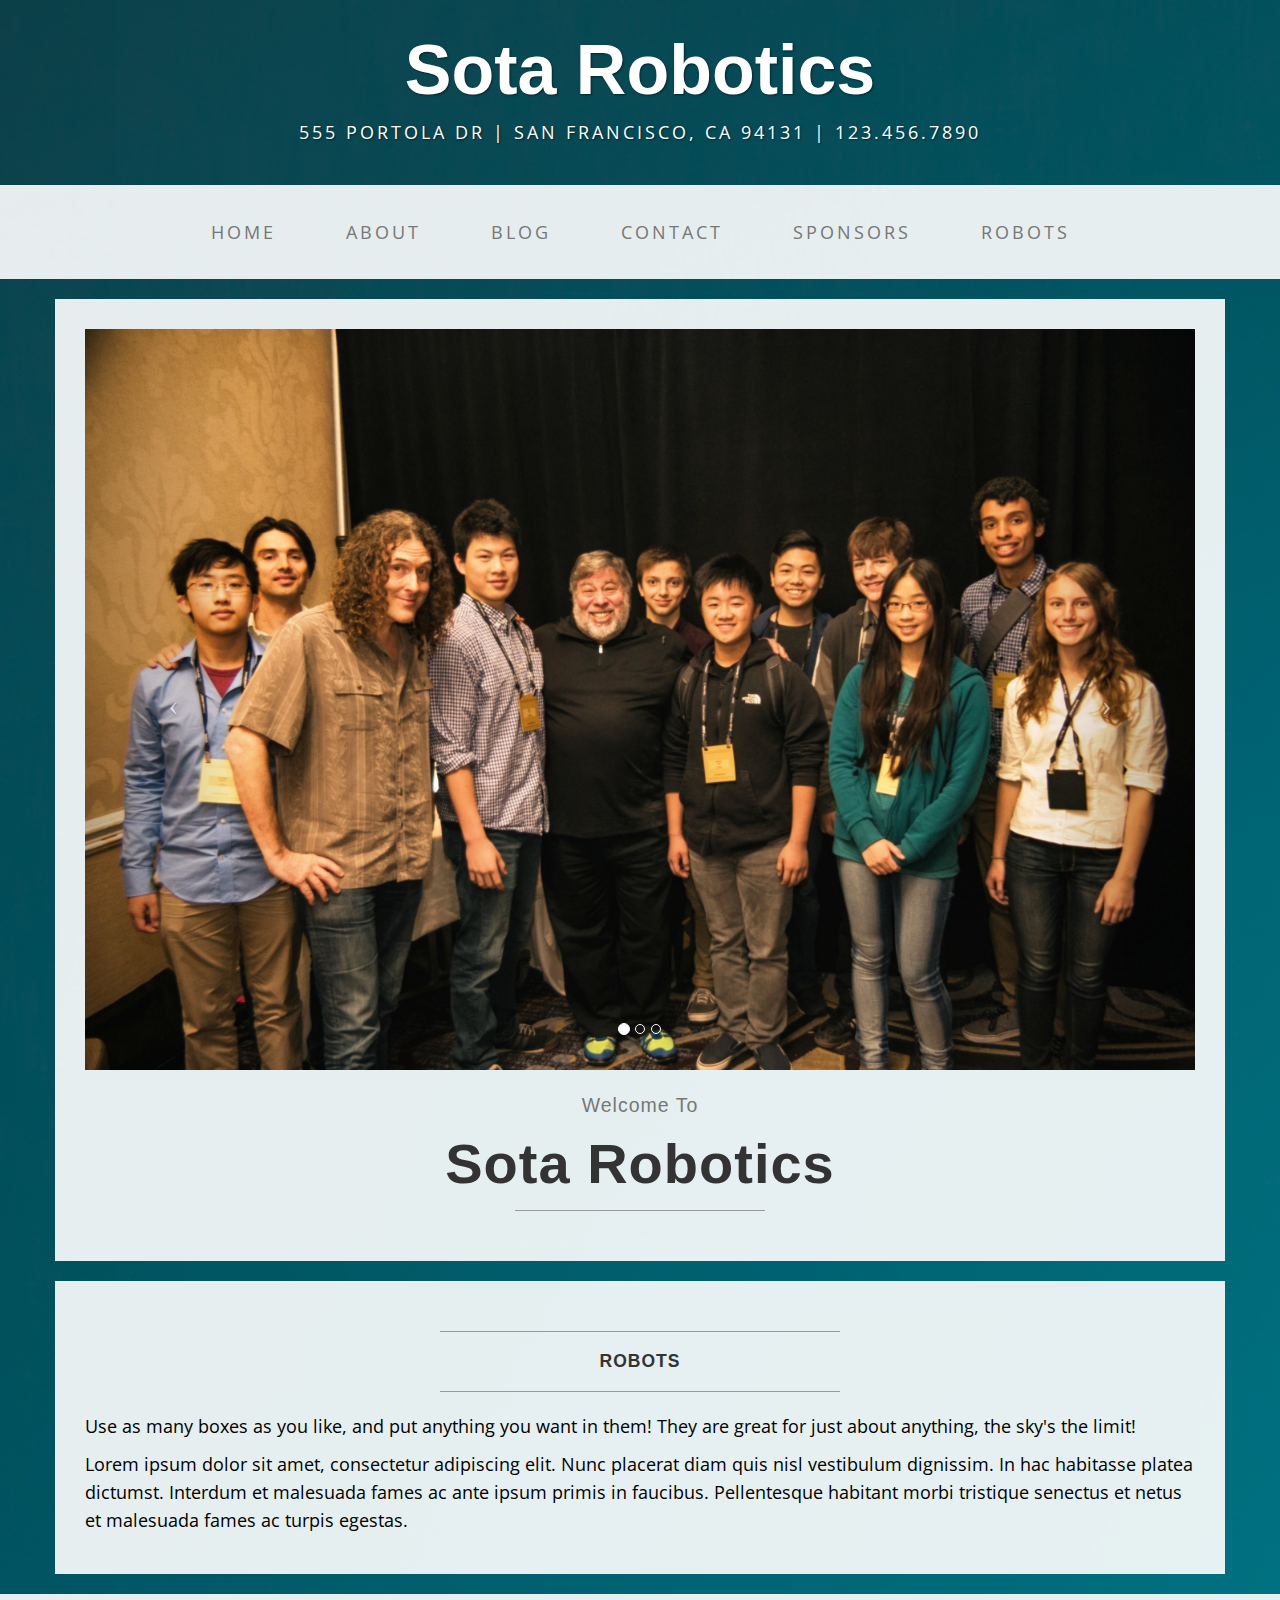
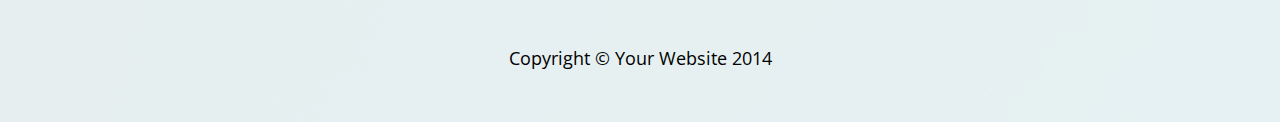
==== index.html @ 7e1e38b8 "Website" ====
<!DOCTYPE html>
<html lang="en">

<head>

    <meta charset="utf-8">
    <meta http-equiv="X-UA-Compatible" content="IE=edge">
    <meta name="viewport" content="width=device-width, initial-scale=1">
    <meta name="description" content="">
    <meta name="author" content="">

    <title>SOTA Robotics</title>

    <!-- Bootstrap Core CSS -->
    <link href="css/bootstrap.min.css" rel="stylesheet">

    <!-- Custom CSS -->
    <link href="css/business-casual.css" rel="stylesheet">

    <!-- Fonts -->
    <link href="http://fonts.googleapis.com/css?family=Open+Sans:300italic,400italic,600italic,700italic,800italic,400,300,600,700,800" rel="stylesheet" type="text/css">
    <link href="http://fonts.googleapis.com/css?family=Josefin+Slab:100,300,400,600,700,100italic,300italic,400italic,600italic,700italic" rel="stylesheet" type="text/css">

    <!-- HTML5 Shim and Respond.js IE8 support of HTML5 elements and media queries -->
    <!-- WARNING: Respond.js doesn't work if you view the page via file:// -->
    <!--[if lt IE 9]>
        <script src="https://oss.maxcdn.com/libs/html5shiv/3.7.0/html5shiv.js"></script>
        <script src="https://oss.maxcdn.com/libs/respond.js/1.4.2/respond.min.js"></script>
    <![endif]-->

</head>

<body>

    <div class="brand">Sota Robotics</div>
    <div class="address-bar"> 555 Portola Dr | San Francisco, CA 94131 | 123.456.7890</div>

    <!-- Navigation -->
    <nav class="navbar navbar-default" role="navigation">
        <div class="container">
            <!-- Brand and toggle get grouped for better mobile display -->
            <div class="navbar-header">
                <button type="button" class="navbar-toggle" data-toggle="collapse" data-target="#bs-example-navbar-collapse-1">
                    <span class="sr-only">Toggle navigation</span>
                    <span class="icon-bar"></span>
                    <span class="icon-bar"></span>
                    <span class="icon-bar"></span>
                </button>
                <!-- navbar-brand is hidden on larger screens, but visible when the menu is collapsed -->
                <a class="navbar-brand" href="index.html">Business Casual</a>
            </div>
            <!-- Collect the nav links, forms, and other content for toggling -->
            <div class="collapse navbar-collapse" id="bs-example-navbar-collapse-1">
                <ul class="nav navbar-nav">
                    <li>
                        <a href="index.html">Home</a>
                    </li>
                    <li>
                        <a href="about.html">About</a>
                    </li>
                    <li>
                        <a href="blog.html">Blog</a>
                    </li>
                    <li>
                        <a href="contact.html">Contact</a>
                    </li>
                    <li>
                        <a href="Sponsers.html">Sponsors</a>
                    </li>
                    <li>
                        <a href="Robots.html">Robots</a>
                    </li>
                </ul>
            </div>
            <!-- /.navbar-collapse -->
        </div>
        <!-- /.container -->
    </nav>

    <div class="container">

        <div class="row"  color="
        blue">
            <div class="box">
                <div class="col-lg-12 text-center">
                    <div id="carousel-example-generic" class="carousel slide">
                        <!-- Indicators -->
                        <ol class="carousel-indicators hidden-xs">
                            <li data-target="#carousel-example-generic" data-slide-to="0" class="active"></li>
                            <li data-target="#carousel-example-generic" data-slide-to="1"></li>
                            <li data-target="#carousel-example-generic" data-slide-to="2"></li>
                        </ol>

                        <!-- Wrapper for slides -->
                        <div class="carousel-inner">
                            <div class="item active">
                                <img class="img-responsive img-full" src="img/SteveW1.jpg" alt="">
                            </div>
                            <div class="item">
                                <img class="img-responsive img-full" src="img/WorkPlace.jpg" alt="">
                            </div>
                            <div class="item">
                                <img class="img-responsive img-full" src="img/Datanerd1.jpg" alt="">
                            </div>
                        </div>

                        <!-- Controls -->
                        <a class="left carousel-control" href="#carousel-example-generic" data-slide="prev">
                            <span class="icon-prev"></span>
                        </a>
                        <a class="right carousel-control" href="#carousel-example-generic" data-slide="next">
                            <span class="icon-next"></span>
                        </a>
                    </div>
                    <h2 class="brand-before">
                        <small>Welcome to</small>
                    </h2>
                    <h1 class="brand-name">Sota Robotics</h1>
                    <hr class="tagline-divider">
                    <h2>
                        <small>
                            <strong></strong>
                        </small>
                    </h2>
                </div>
            </div>
        </div>

        <div class="row">
            <div class="box">
                <div class="col-lg-12">
                    <hr>
                    <h2 class="intro-text text-center">
                        <strong>Robots</strong>
                    </h2>
                    <hr>
                    <p>Use as many boxes as you like, and put anything you want in them! They are great for just about anything, the sky's the limit!</p>
                    <p>Lorem ipsum dolor sit amet, consectetur adipiscing elit. Nunc placerat diam quis nisl vestibulum dignissim. In hac habitasse platea dictumst. Interdum et malesuada fames ac ante ipsum primis in faucibus. Pellentesque habitant morbi tristique senectus et netus et malesuada fames ac turpis egestas.</p>
                </div>
            </div>
        </div>

    </div>
    <!-- /.container -->

    <footer>
        <div class="container">
            <div class="row">
                <div class="col-lg-12 text-center">
                    <p>Copyright &copy; Your Website 2014</p>
                </div>
            </div>
        </div>
    </footer>

    <!-- jQuery -->
    <script src="js/jquery.js"></script>

    <!-- Bootstrap Core JavaScript -->
    <script src="js/bootstrap.min.js"></script>

    <!-- Script to Activate the Carousel -->
    <script>
    $('.carousel').carousel({
        interval: 5000 //changes the speed
    })
    </script>

</body>

</html>
---- css/business-casual.css ----
/*!
 * Start Bootstrap - Business Casual Bootstrap Theme (http://startbootstrap.com)
 * Code licensed under the Apache License v2.0.
 * For details, see http://www.apache.org/licenses/LICENSE-2.0.
 */

body {
    font-family: "Open Sans","Roboto",Helvetica,Arial,sans-serif;
    background: url('../img/Background/Nelson.jpg');
    background-repeat:repeat;
}

h1,
h2,
h3,
h4,
h5,
h6 {
    text-transform: uppercase;
    font-family: "Roboto",Helvetica,Arial,sans-serif;
    font-weight: 700;
    letter-spacing: 1px;
}

p {
    font-size: 1.25em;
    line-height: 1.6;
    color: #000;
}

hr {
    max-width: 400px;
    border-color: #999999;
}

.brand,
.address-bar {
    display: none;
}

.navbar-brand {
    text-transform: uppercase;
    font-weight: 900;
    letter-spacing: 2px;
    
}

.navbar-nav {
    text-transform: uppercase;
    font-weight: 400;
    letter-spacing: 3px;
}

.img-full {
    min-width: 100%;
}

.brand-before,
.brand-name {
    text-transform: capitalize;
}

.brand-before {
    margin: 15px 0;
}

.brand-name {
    margin: 0;
    font-size: 4em;
}

.tagline-divider {
    margin: 15px auto 3px;
    max-width: 250px;
    border-color: #999999;
}

.box {
    margin-bottom: 20px;
    padding: 30px 15px;
    background: #fff;
    background: rgba(255,255,255,0.9);
    /*background-color: #66ccff;*/
}

.intro-text {
    text-transform: uppercase;
    font-size: 1.25em;
    font-weight: 400;
    letter-spacing: 1px;
}

.img-border {
    float: none;
    margin: 0 auto 0;
    border: #999999 solid 1px;
}

.img-left {
    float: none;
    margin: 0 auto 0;
}

footer {
    background: #fff;
    background: rgba(255,255,255,0.9);
   /* background-color: #66ccff; */
}

footer p {
    margin: 0;
    padding: 50px 0;
}

@media screen and (min-width:768px) {
    .brand {
        display: inherit;
        margin: 0;
        padding: 30px 0 10px;
        text-align: center;
        text-shadow: 1px 1px 2px rgba(0,0,0,0.5);
        font-family: "Roboto",Helvetica,Arial,sans-serif;
        font-size: 5em;
        font-weight: 700;
        line-height: normal;
        color: #fff;
    }

    .top-divider {
        margin-top: 0;
    }

    .img-left {
        float: left;
        margin-right: 25px;
    }

    .address-bar {
        display: inherit;
        margin: 0;
        padding: 0 0 40px;
        text-align: center;
        text-shadow: 1px 1px 2px rgba(0,0,0,0.5);
        text-transform: uppercase;
        font-size: 1.25em;
        font-weight: 400;
        letter-spacing: 3px;
        color: #fff;
    }

    .navbar {
        border-radius: 0;
    }

    .navbar-header {
        display: none;
    }

    .navbar {
        min-height: 0;
    }

    .navbar-default {
        border: none;
        background: #fff;
        background: rgba(255,255,255,0.9);
       /* background-color: #66ccff; */

    }

    .nav>li>a {
        padding: 35px;
    }

    .navbar-nav>li>a {
        line-height: normal;
    }

    .navbar-nav {
        display: table;
        float: none;
        margin: 0 auto;
        table-layout: fixed;
        font-size: 1.25em;
    }
}

@media screen and (min-width:1200px) {
    .box:after {
        content: '';
        display: table;
        clear: both;
    }
}
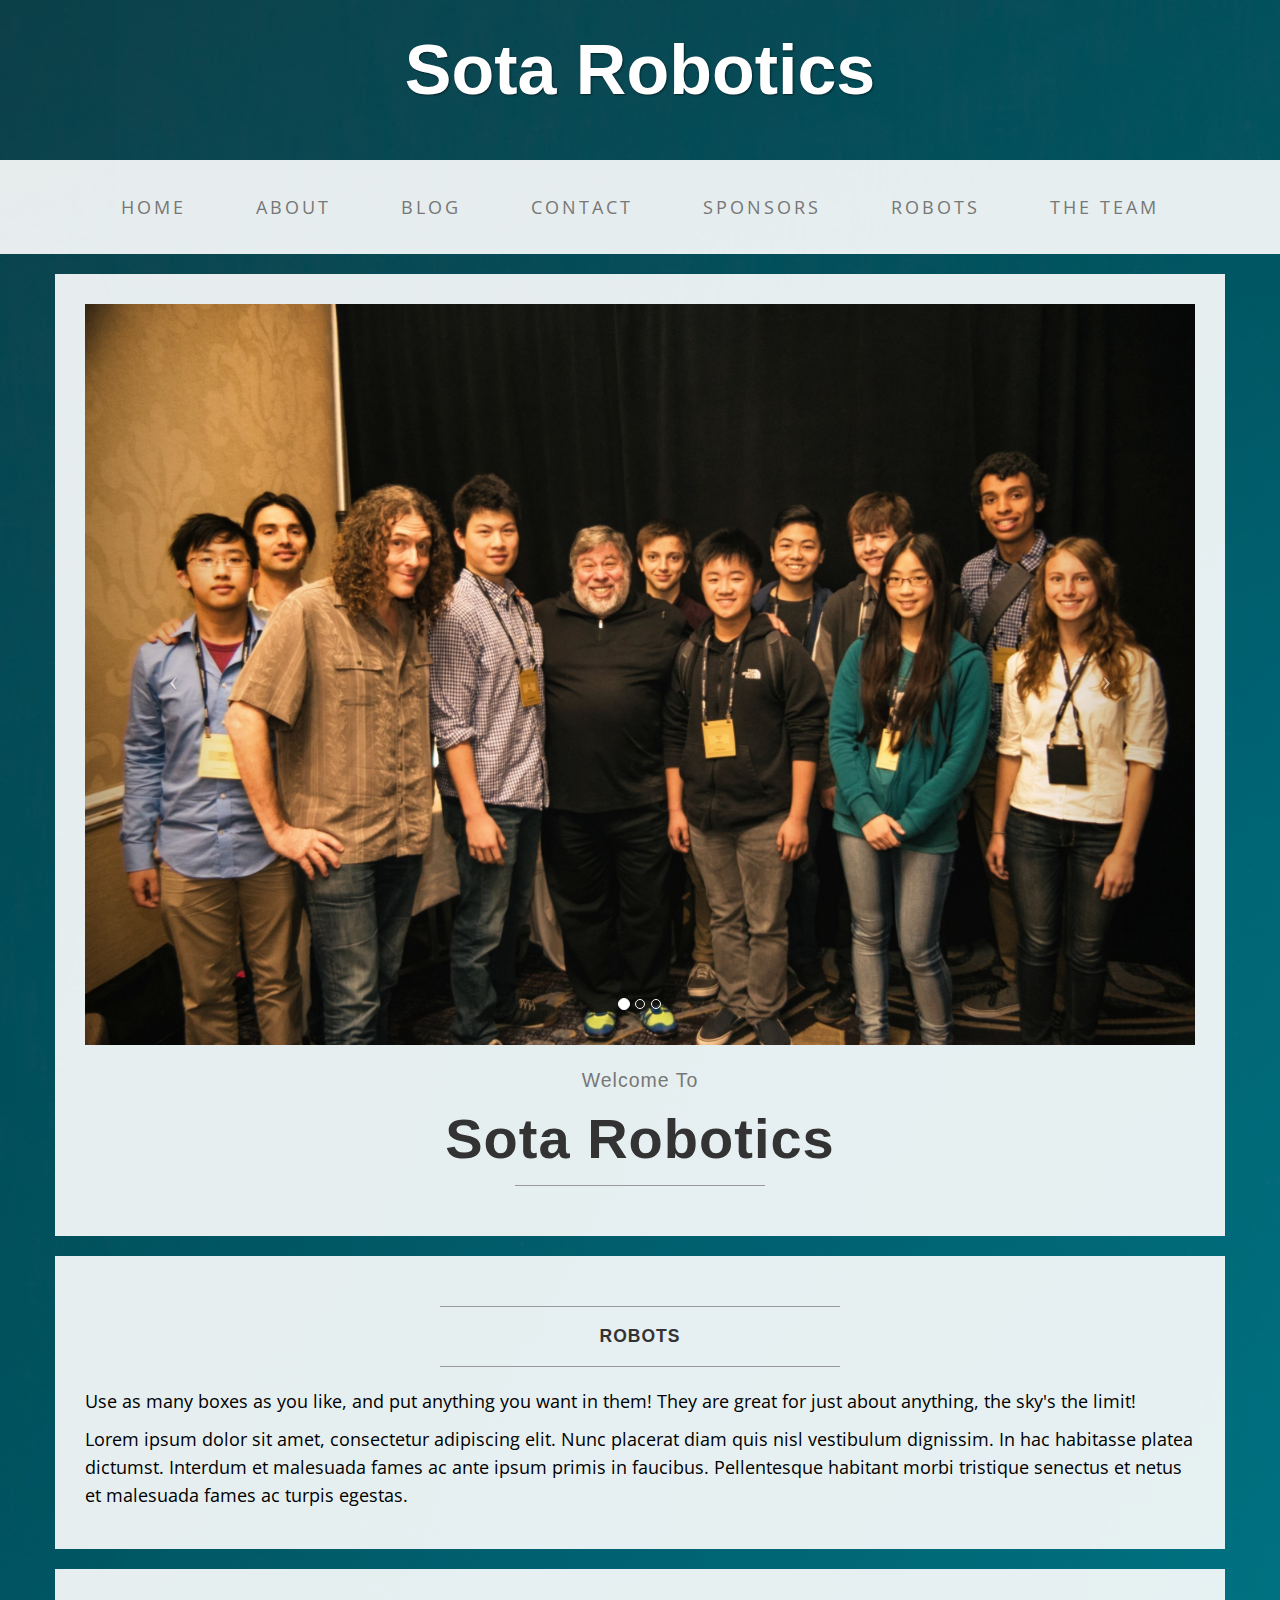
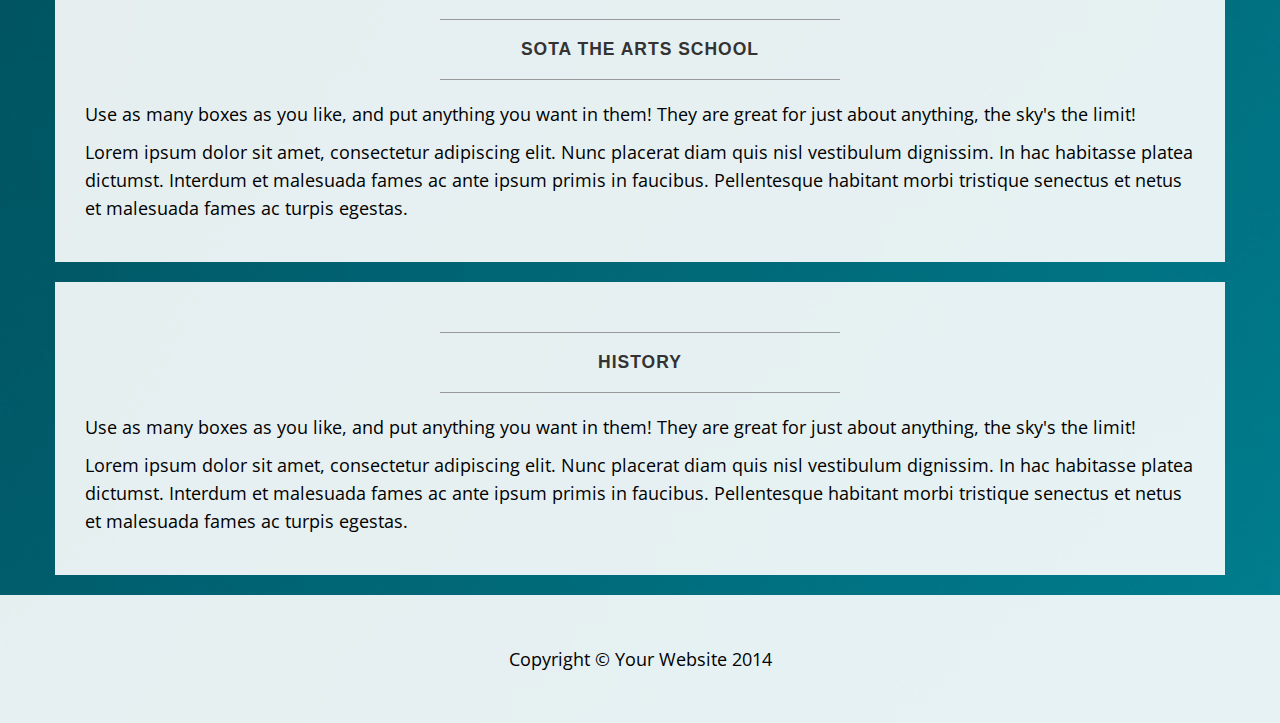
==== commit abf88d79: "Added files via upload" ====
--- a/index.html
+++ b/index.html
@@ -33,7 +33,7 @@
 <body>
 
     <div class="brand">Sota Robotics</div>
-    <div class="address-bar"> 555 Portola Dr | San Francisco, CA 94131 | 123.456.7890</div>
+    <div class="address-bar"></div>
 
     <!-- Navigation -->
     <nav class="navbar navbar-default" role="navigation">
@@ -70,6 +70,9 @@
                     <li>
                         <a href="Robots.html">Robots</a>
                     </li>
+                    <li>
+                        <a href="The Team.html">The Team</a>
+                    </li>
                 </ul>
             </div>
             <!-- /.navbar-collapse -->
@@ -140,6 +143,33 @@
             </div>
         </div>
 
+        <div class="row">
+            <div class="box">
+                <div class="col-lg-12">
+                    <hr>
+                    <h2 class="intro-text text-center">
+                        <strong>SOTA the arts school</strong>
+                    </h2>
+                    <hr>
+                    <p>Use as many boxes as you like, and put anything you want in them! They are great for just about anything, the sky's the limit!</p>
+                    <p>Lorem ipsum dolor sit amet, consectetur adipiscing elit. Nunc placerat diam quis nisl vestibulum dignissim. In hac habitasse platea dictumst. Interdum et malesuada fames ac ante ipsum primis in faucibus. Pellentesque habitant morbi tristique senectus et netus et malesuada fames ac turpis egestas.</p>
+                </div>
+            </div>
+        </div>
+        <div class="row">
+            <div class="box">
+                <div class="col-lg-12">
+                    <hr>
+                    <h2 class="intro-text text-center">
+                        <strong>History</strong>
+                    </h2>
+                    <hr>
+                    <p>Use as many boxes as you like, and put anything you want in them! They are great for just about anything, the sky's the limit!</p>
+                    <p>Lorem ipsum dolor sit amet, consectetur adipiscing elit. Nunc placerat diam quis nisl vestibulum dignissim. In hac habitasse platea dictumst. Interdum et malesuada fames ac ante ipsum primis in faucibus. Pellentesque habitant morbi tristique senectus et netus et malesuada fames ac turpis egestas.</p>
+                </div>
+            </div>
+        </div>
+
     </div>
     <!-- /.container -->
 
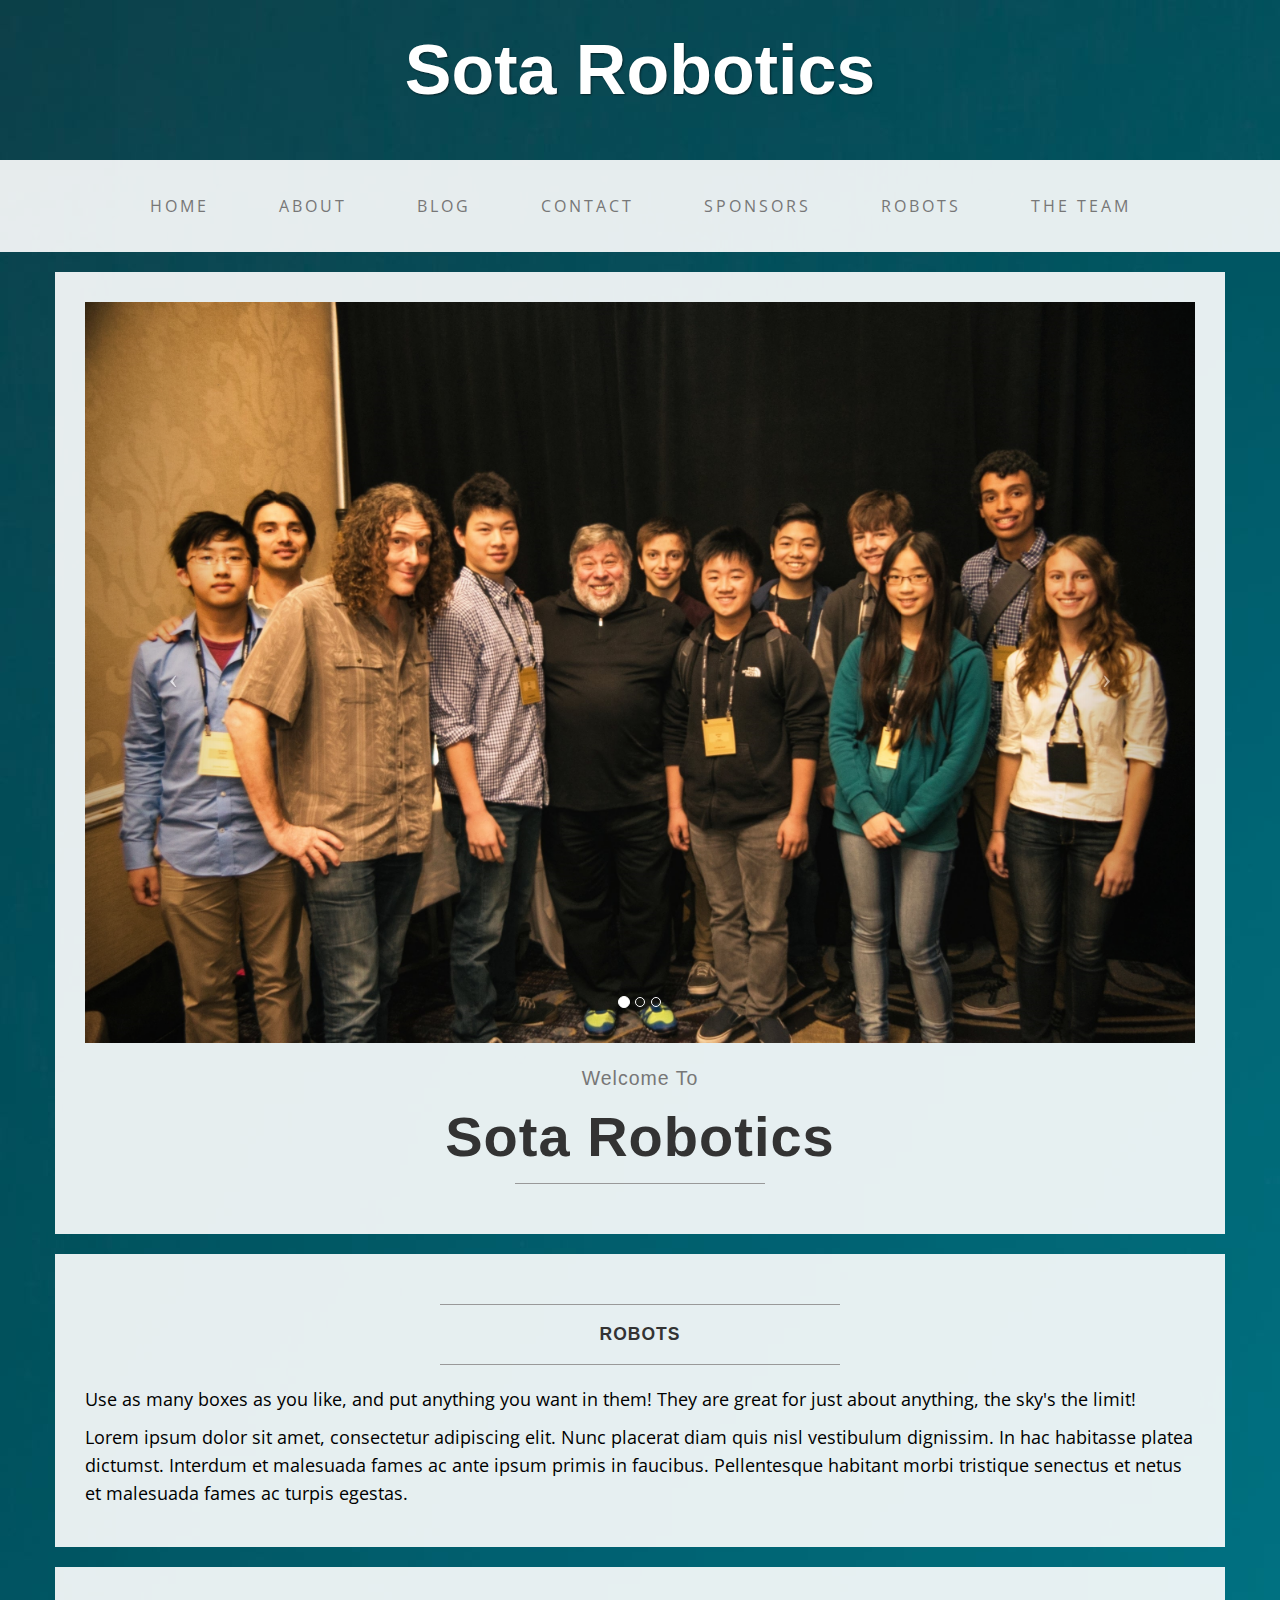
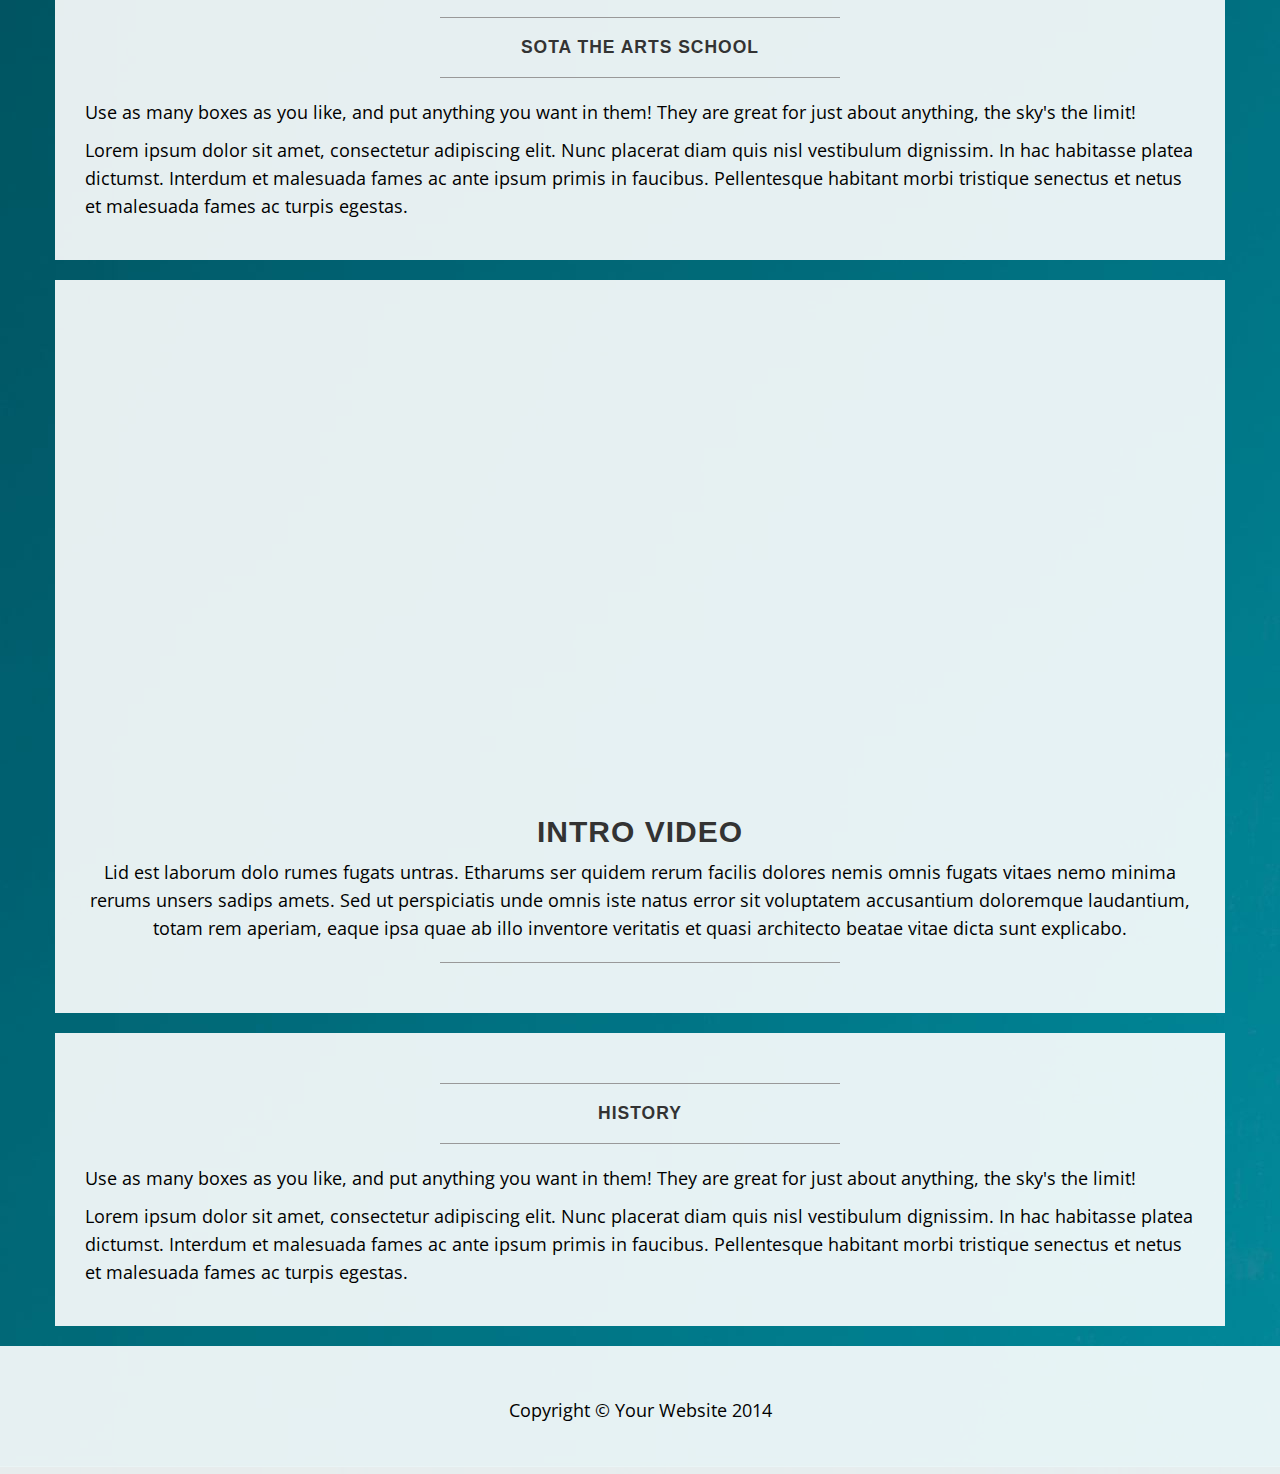
==== commit c7b4a1af: "4-23-16" ====
--- a/index.html
+++ b/index.html
@@ -156,6 +156,22 @@
                 </div>
             </div>
         </div>
+
+        <div class="row">
+            <div class="box">
+                <div class="col-lg-12 text-center">
+                    <iframe width="854" height="480" src="https://www.youtube.com/embed/XWqP3uFeNRc" frameborder="0" allowfullscreen></iframe>
+                    <h2>intro video
+                        <br>
+                        <small></small>
+                    </h2>
+                    <p>Lid est laborum dolo rumes fugats untras. Etharums ser quidem rerum facilis dolores nemis omnis fugats vitaes nemo minima rerums unsers sadips amets. Sed ut perspiciatis unde omnis iste natus error sit voluptatem accusantium doloremque laudantium, totam rem aperiam, eaque ipsa quae ab illo inventore veritatis et quasi architecto beatae vitae dicta sunt explicabo.</p>
+                    
+                    <hr>
+                </div>
+            </div>
+        </div>
+
         <div class="row">
             <div class="box">
                 <div class="col-lg-12">
--- a/css/business-casual.css
+++ b/css/business-casual.css
@@ -100,6 +100,26 @@
     float: none;
     margin: 0 auto 0;
 }
+
+.pic{
+   /* width:400px;
+    height:217px; */
+}
+.text{
+   /* width:340px;
+    height:217px; */
+    background:#FFF; 
+    opacity:0;
+}
+.pic:hover .text{
+    opacity:1.0;
+    text-align:justify;
+    color:#000000;
+    font-weight:700;
+    font-family: "Times New Roman",Times,serif;
+    padding:30px;
+}
+
 
 footer {
     background: #fff;
@@ -181,7 +201,7 @@
         float: none;
         margin: 0 auto;
         table-layout: fixed;
-        font-size: 1.25em;
+        font-size: 1.15em;
     }
 }
 
@@ -191,4 +211,4 @@
         display: table;
         clear: both;
     }
-}+}
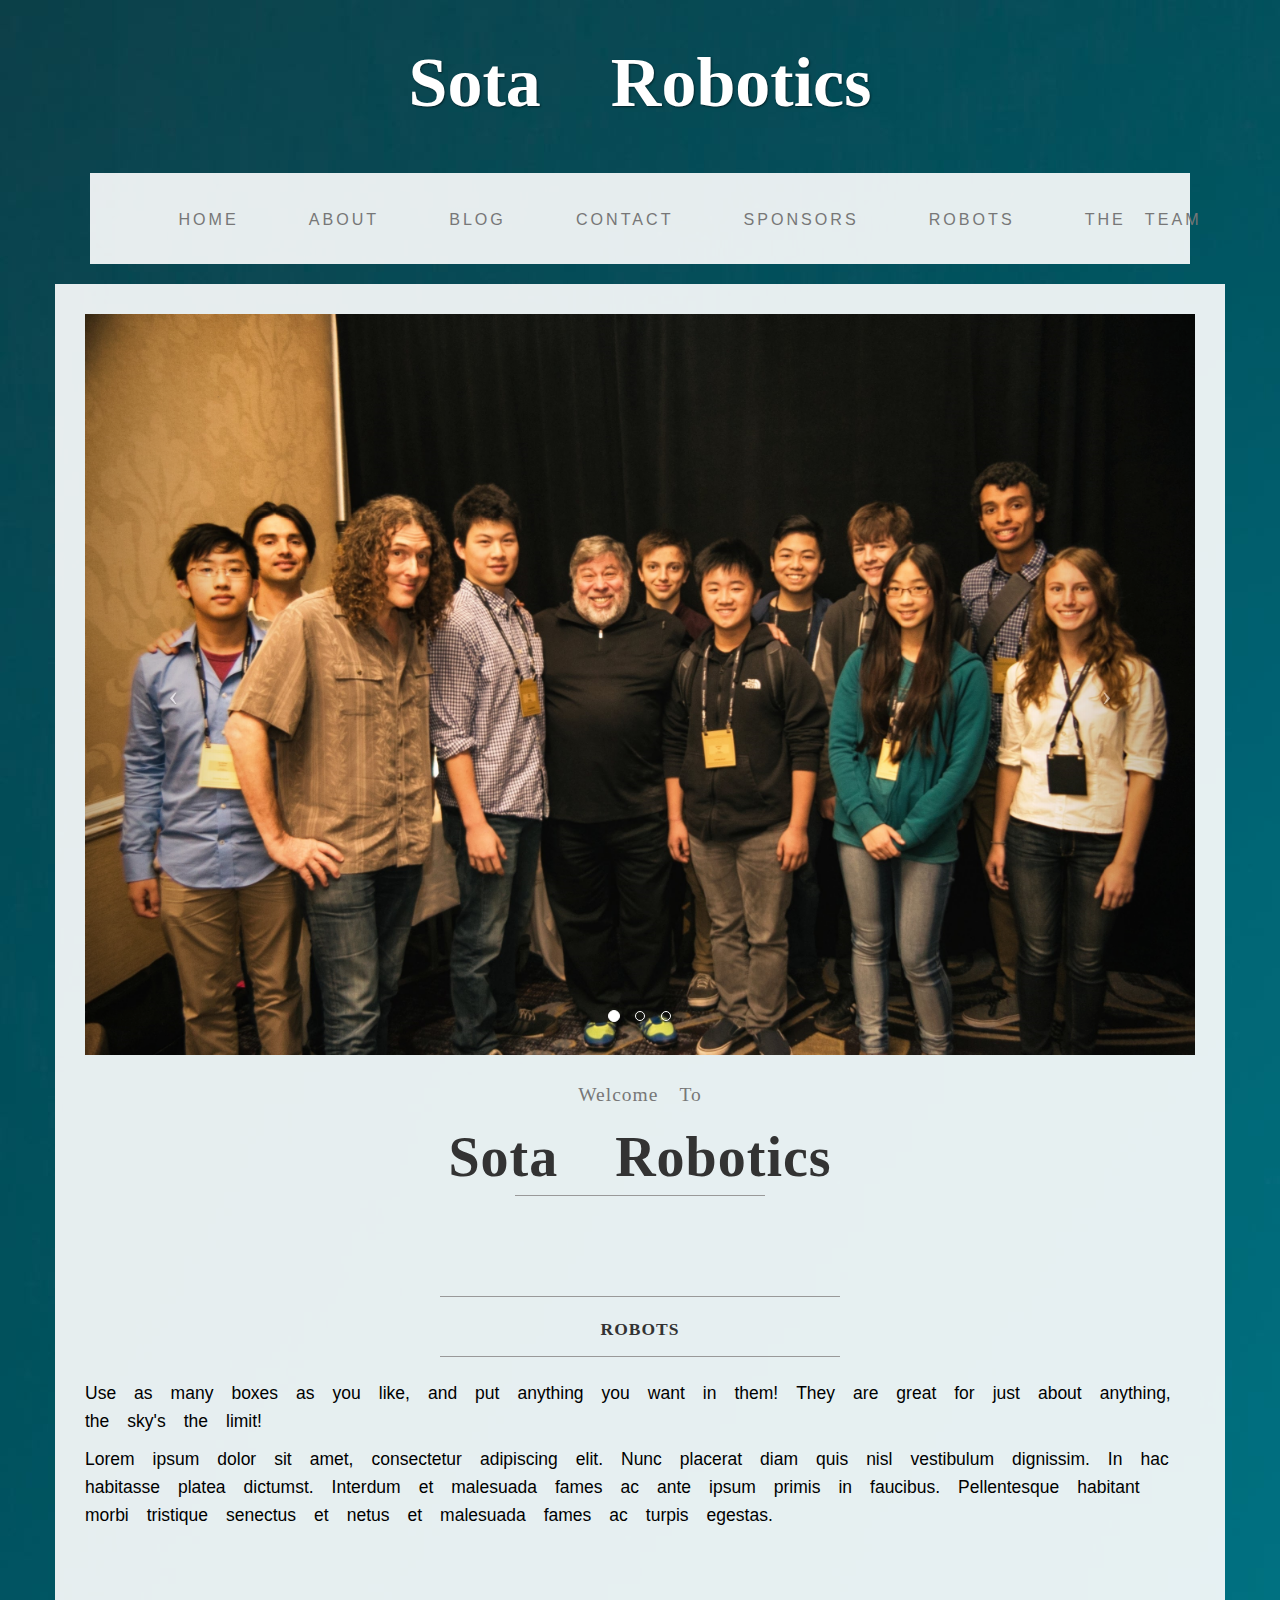
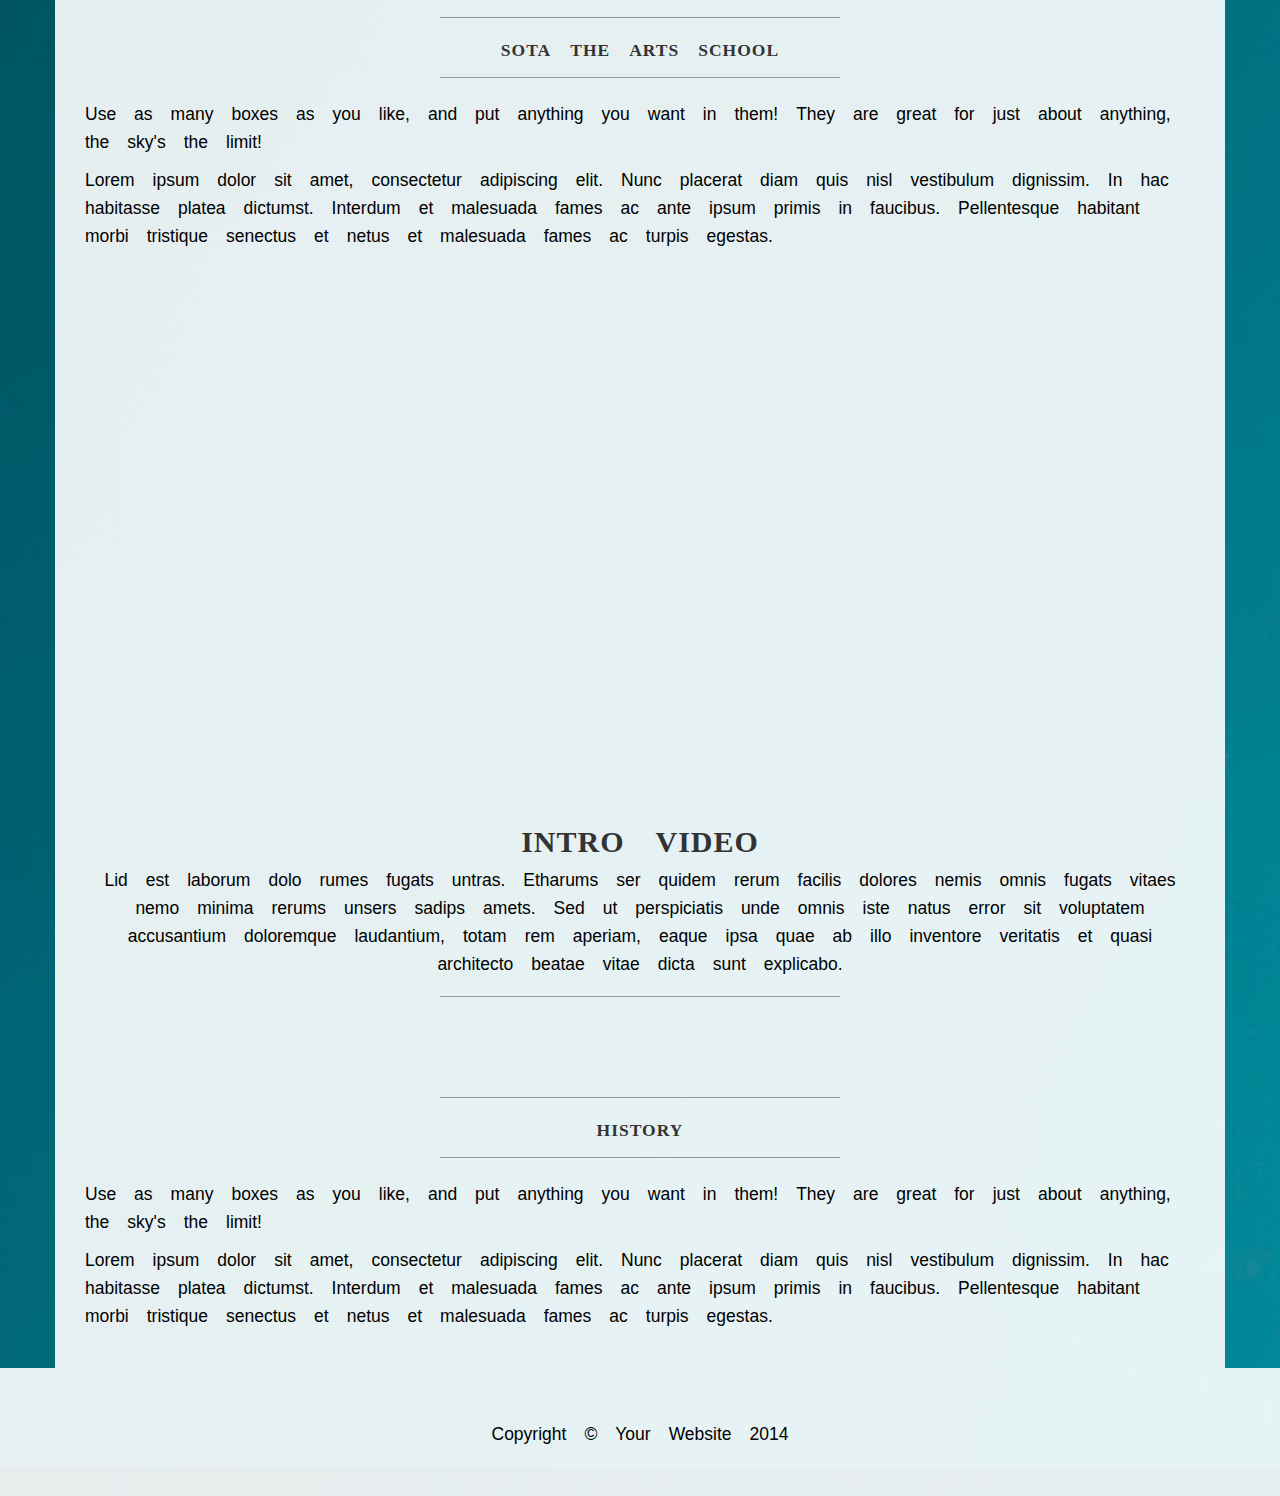
==== commit 46756fe6: "The first commit" ====
--- a/index.html
+++ b/index.html
@@ -50,30 +50,32 @@
                 <a class="navbar-brand" href="index.html">Business Casual</a>
             </div>
             <!-- Collect the nav links, forms, and other content for toggling -->
-            <div class="collapse navbar-collapse" id="bs-example-navbar-collapse-1">
-                <ul class="nav navbar-nav">
-                    <li>
-                        <a href="index.html">Home</a>
-                    </li>
-                    <li>
-                        <a href="about.html">About</a>
-                    </li>
-                    <li>
-                        <a href="blog.html">Blog</a>
-                    </li>
-                    <li>
-                        <a href="contact.html">Contact</a>
-                    </li>
-                    <li>
-                        <a href="Sponsers.html">Sponsors</a>
-                    </li>
-                    <li>
-                        <a href="Robots.html">Robots</a>
-                    </li>
-                    <li>
-                        <a href="The Team.html">The Team</a>
-                    </li>
-                </ul>
+             <div class="container">   
+                <div class="collapse navbar-collapse" id="bs-example-navbar-collapse-1">
+                    <ul class="nav navbar-nav">
+                        <li>
+                            <a href="index.html">Home</a>
+                        </li>
+                        <li>
+                            <a href="about.html">About</a>
+                        </li>
+                        <li>
+                            <a href="blog.html">Blog</a>
+                        </li>
+                        <li>
+                            <a href="contact.html">Contact</a>
+                        </li>
+                        <li>
+                            <a href="Sponsers.html">Sponsors</a>
+                        </li>
+                        <li>
+                            <a href="Robots.html">Robots</a>
+                        </li>
+                        <li>
+                            <a href="The Team.html">The Team</a>
+                        </li>
+                    </ul>
+                </div>
             </div>
             <!-- /.navbar-collapse -->
         </div>
@@ -103,7 +105,8 @@
                                 <img class="img-responsive img-full" src="img/WorkPlace.jpg" alt="">
                             </div>
                             <div class="item">
-                                <img class="img-responsive img-full" src="img/Datanerd1.jpg" alt="">
+                                <img class="img-responsive img-full" src="img/Datanerd1.jpg" alt=""> 
+                                <h6>Testing the test </h6>
                             </div>
                         </div>
 
--- a/css/business-casual.css
+++ b/css/business-casual.css
@@ -5,7 +5,7 @@
  */
 
 body {
-    font-family: "Open Sans","Roboto",Helvetica,Arial,sans-serif;
+    font-family: "Raleway","Raleway",Helvetica,Arial,sans-serif,Raleway;
     background: url('../img/Background/Nelson.jpg');
     background-repeat:repeat;
 }
@@ -17,7 +17,7 @@
 h5,
 h6 {
     text-transform: uppercase;
-    font-family: "Roboto",Helvetica,Arial,sans-serif;
+    font-family: "Raleway",Raleway;
     font-weight: 700;
     letter-spacing: 1px;
 }
@@ -53,6 +53,8 @@
 
 .img-full {
     min-width: 100%;
+    position: relative; 
+    width: 100%;
 }
 
 .brand-before,
@@ -104,6 +106,7 @@
 .pic{
    /* width:400px;
     height:217px; */
+    float: right;
 }
 .text{
    /* width:340px;
@@ -116,7 +119,7 @@
     text-align:justify;
     color:#000000;
     font-weight:700;
-    font-family: "Times New Roman",Times,serif;
+    font-family: "Raleway",Raleway;
     padding:30px;
 }
 
@@ -139,7 +142,7 @@
         padding: 30px 0 10px;
         text-align: center;
         text-shadow: 1px 1px 2px rgba(0,0,0,0.5);
-        font-family: "Roboto",Helvetica,Arial,sans-serif;
+        font-family: "Raleway",Raleway;
         font-size: 5em;
         font-weight: 700;
         line-height: normal;
@@ -199,7 +202,7 @@
     .navbar-nav {
         display: table;
         float: none;
-        margin: 0 auto;
+        margin: 0 auto; 
         table-layout: fixed;
         font-size: 1.15em;
     }
@@ -212,3 +215,12 @@
         clear: both;
     }
 }
+
+h6 { 
+   position: absolute; 
+   top: 200px; 
+   left: 0; 
+   width: 100%; 
+   font-size: 250%;
+   font-family: "Raleway", Raleway;
+}
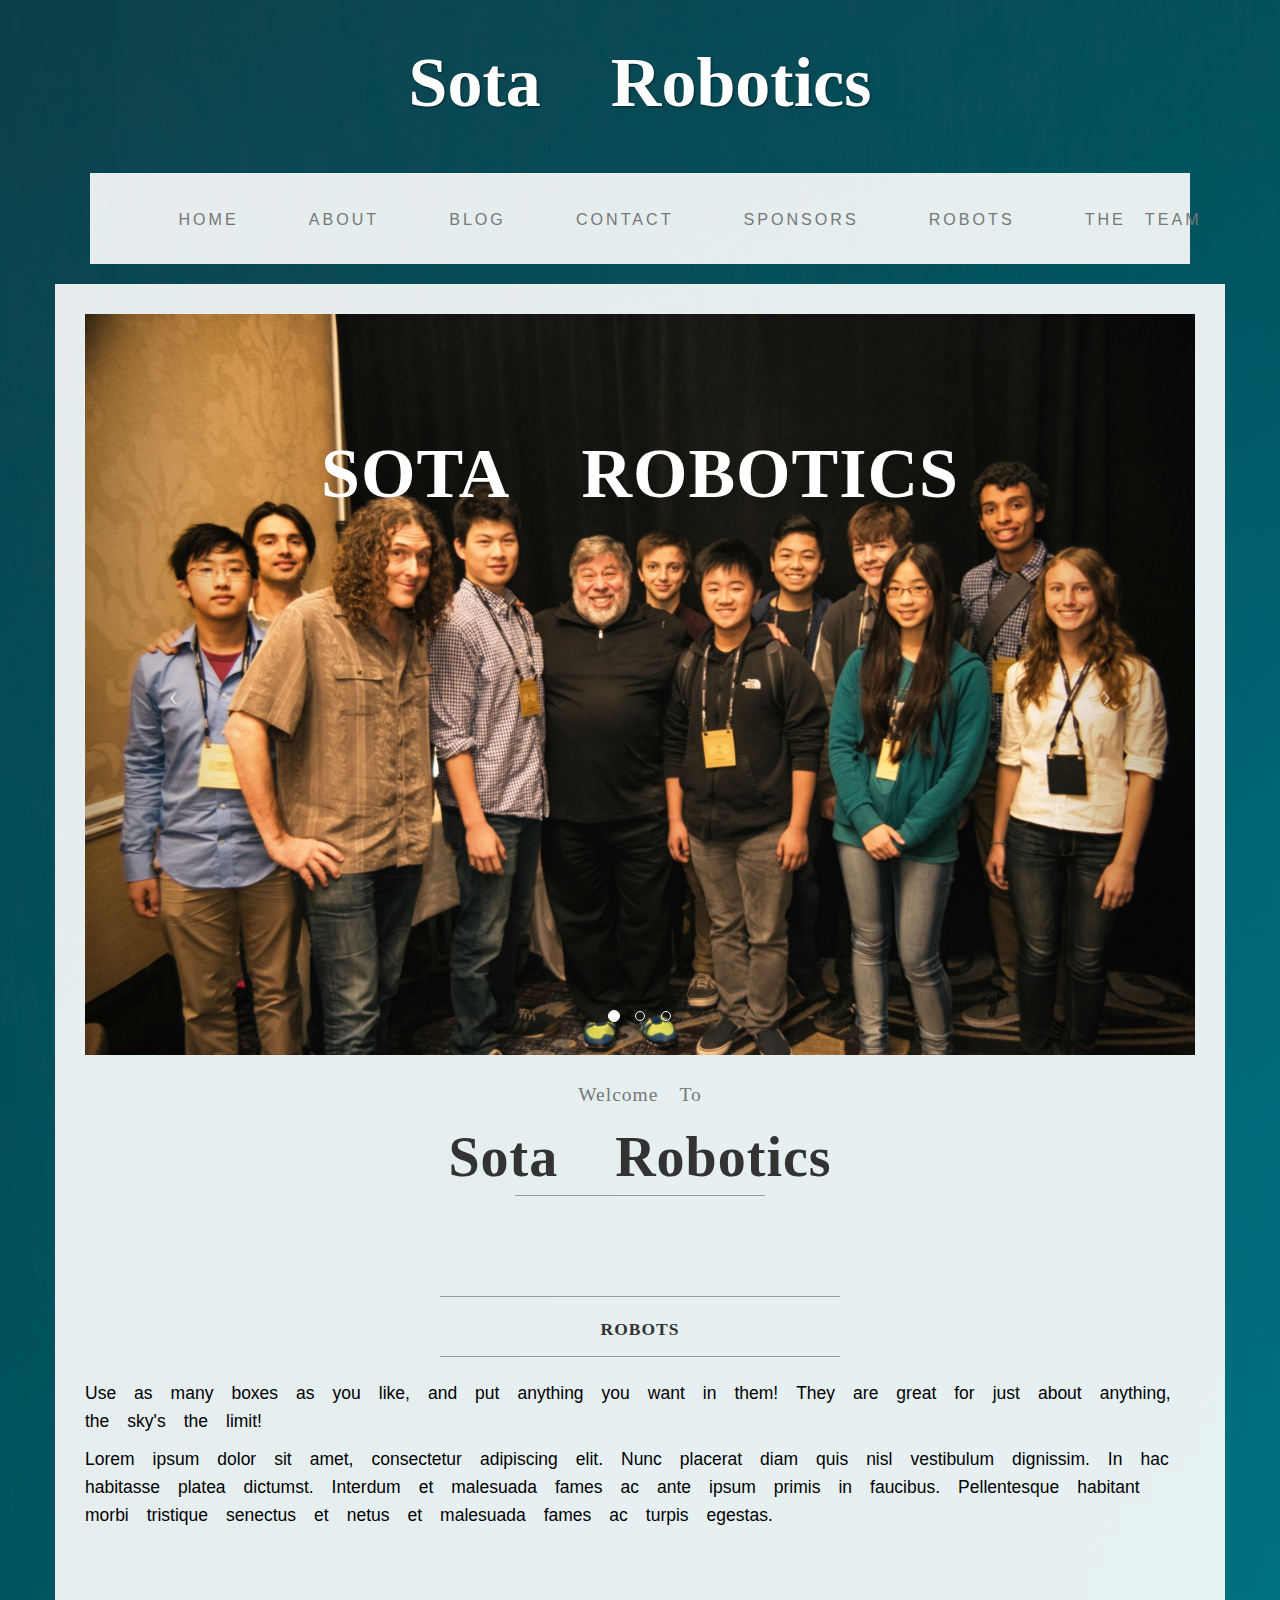
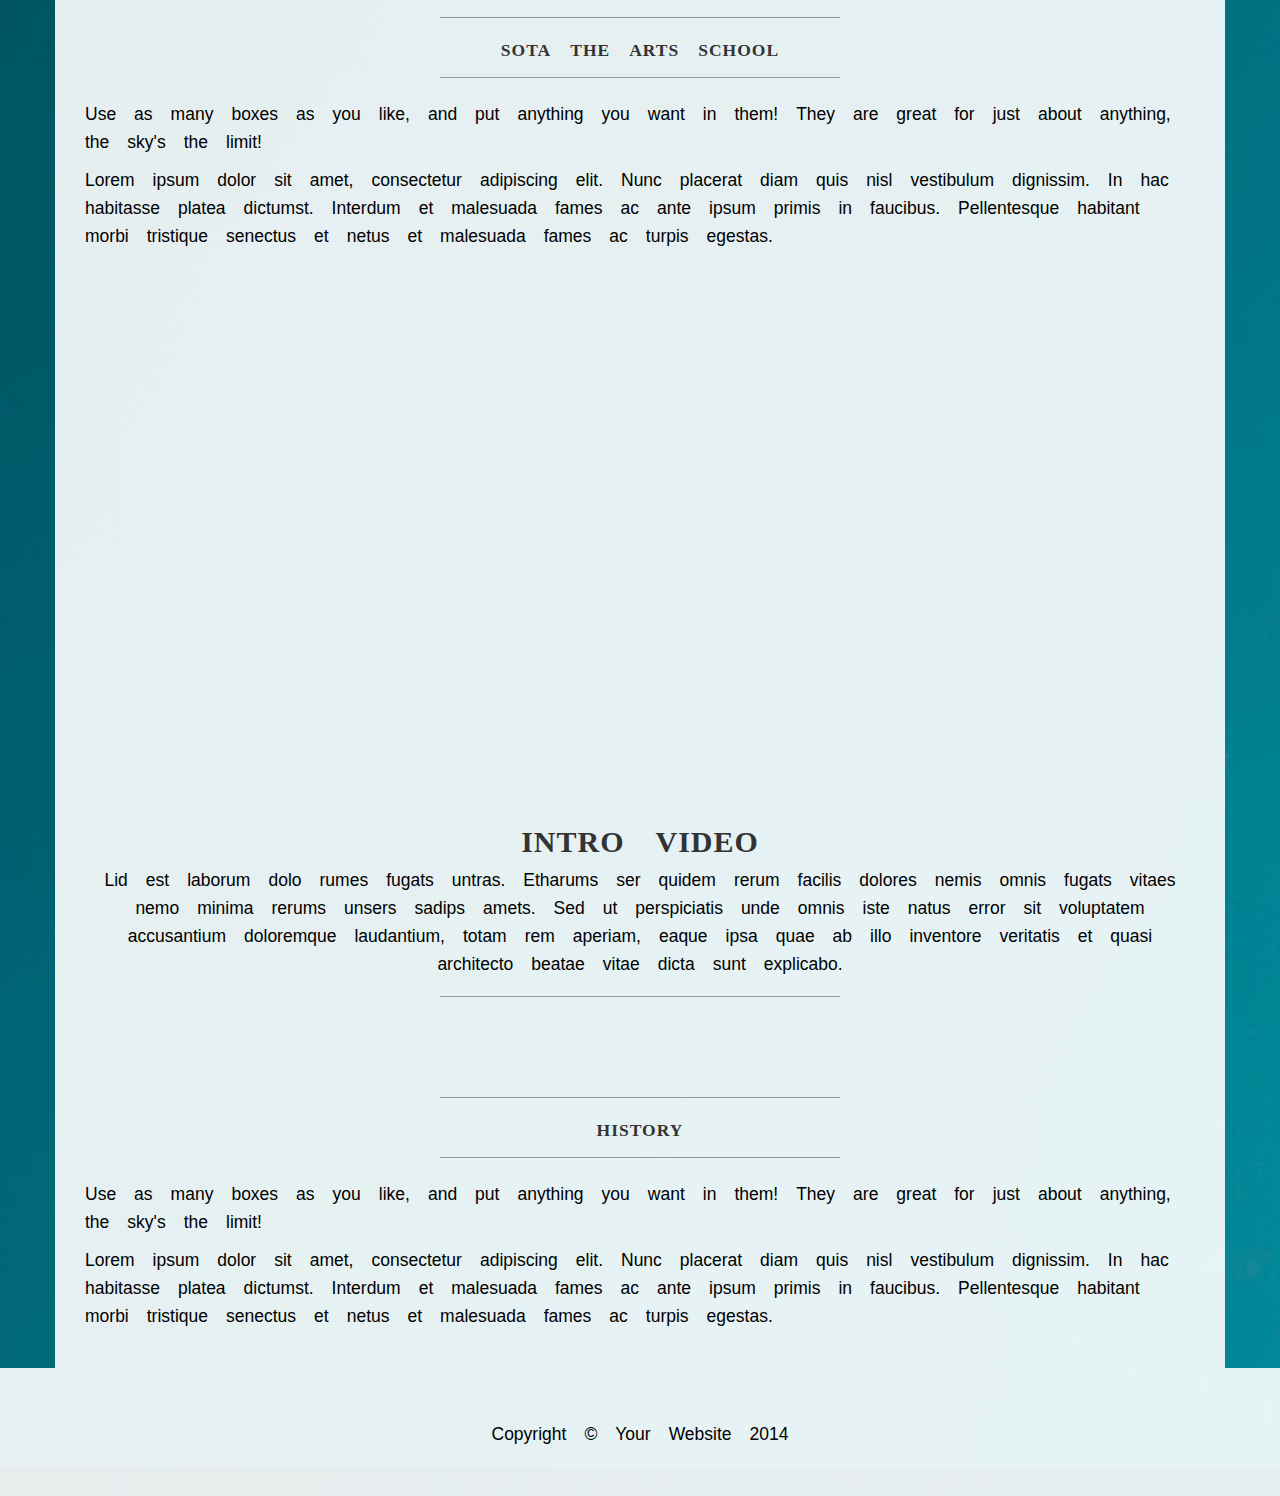
==== commit ace04bc0: "Commit 5 i think" ====
--- a/index.html
+++ b/index.html
@@ -100,13 +100,15 @@
                         <div class="carousel-inner">
                             <div class="item active">
                                 <img class="img-responsive img-full" src="img/SteveW1.jpg" alt="">
+                                <h5> Sota Robotics </h5>
                             </div>
                             <div class="item">
-                                <img class="img-responsive img-full" src="img/WorkPlace.jpg" alt="">
+                                <img class="img-responsive img-full" src="img/Jannet5700.jpg" alt="">
+                                <h6> Sota Robotics </h6>
                             </div>
                             <div class="item">
-                                <img class="img-responsive img-full" src="img/Datanerd1.jpg" alt=""> 
-                                <h6>Testing the test </h6>
+                                <img class="img-responsive img-full" src="img/Scale.jpg" alt=""> 
+                                <h6> Sota Robotics </h6>
                             </div>
                         </div>
 
--- a/css/business-casual.css
+++ b/css/business-casual.css
@@ -216,11 +216,22 @@
     }
 }
 
+h5 { 
+   position: absolute; 
+   top: 100px; 
+   left: 0; 
+   width: 100%; 
+   font-size: 500%;
+   font-family: "Raleway", Raleway;
+   color: white;
+}
+
 h6 { 
    position: absolute; 
    top: 200px; 
    left: 0; 
    width: 100%; 
-   font-size: 250%;
+   font-size: 500%;
    font-family: "Raleway", Raleway;
-}
+   color: white;
+}
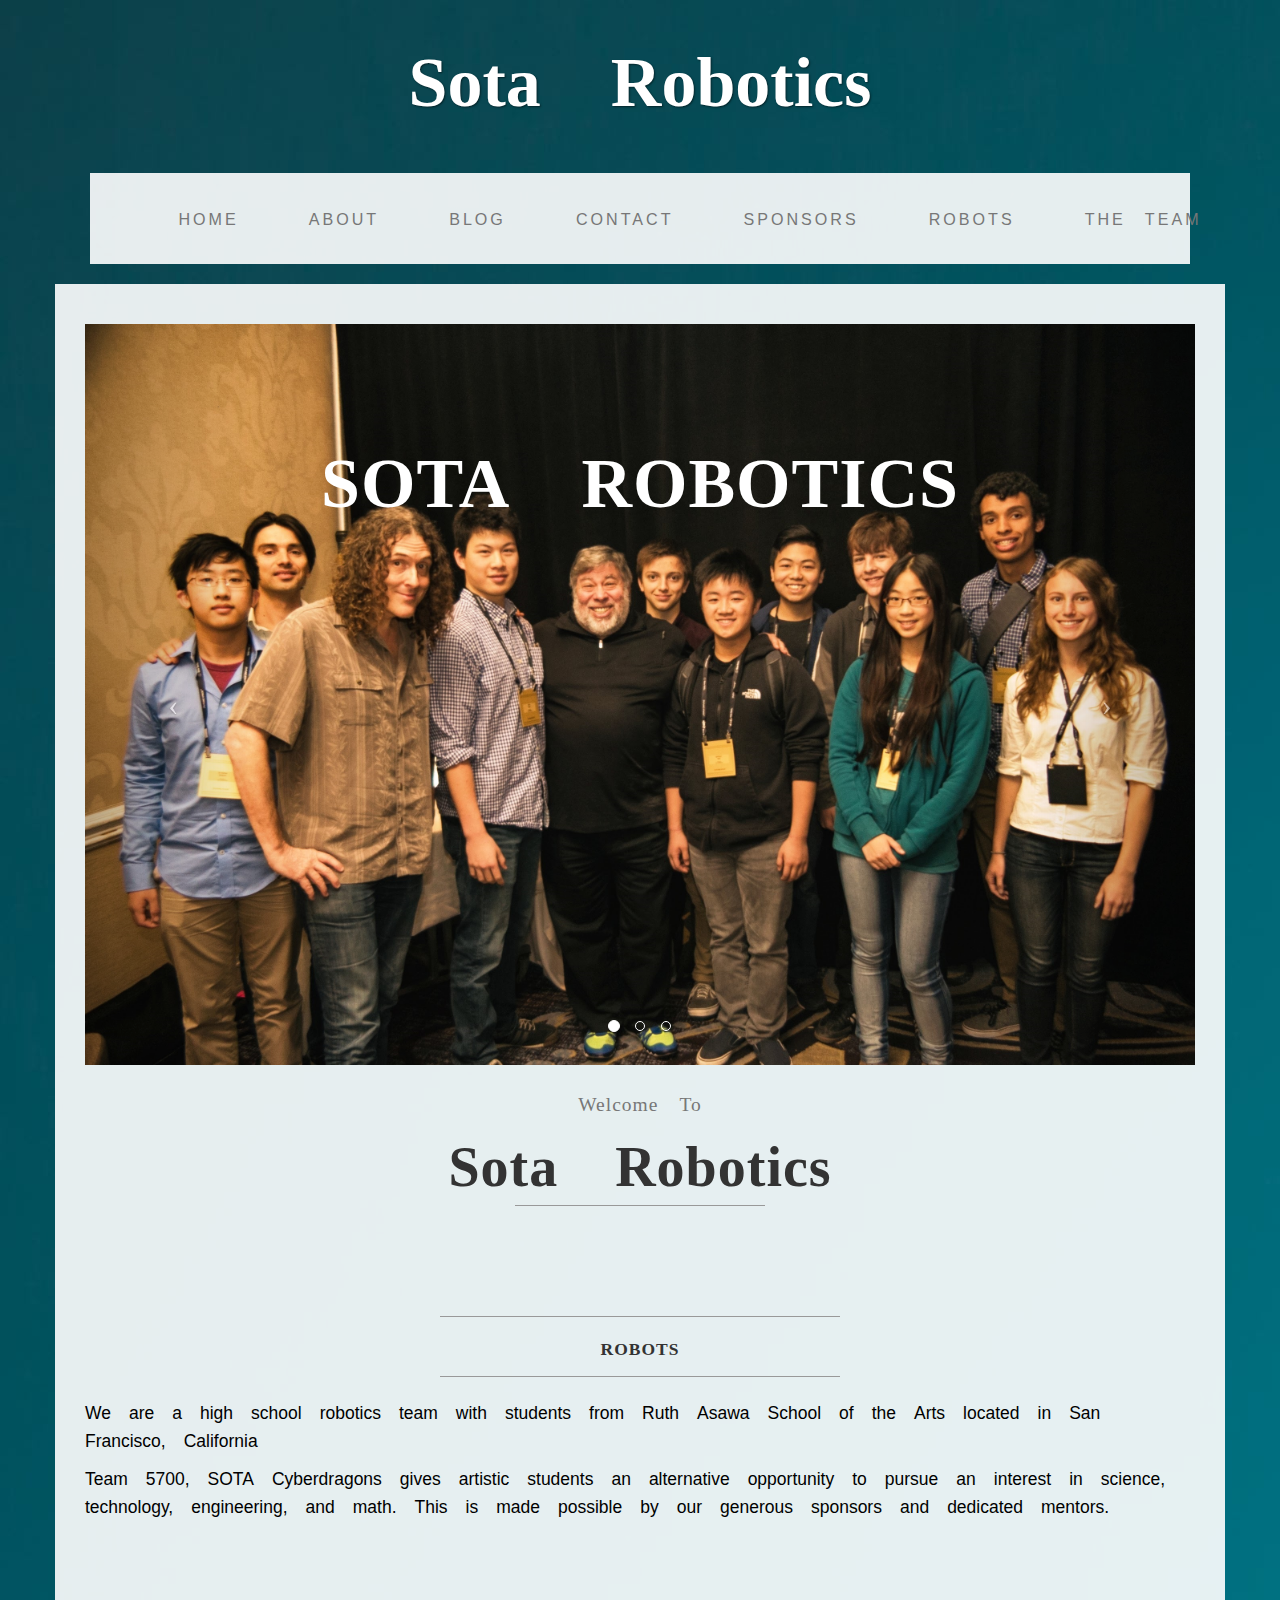
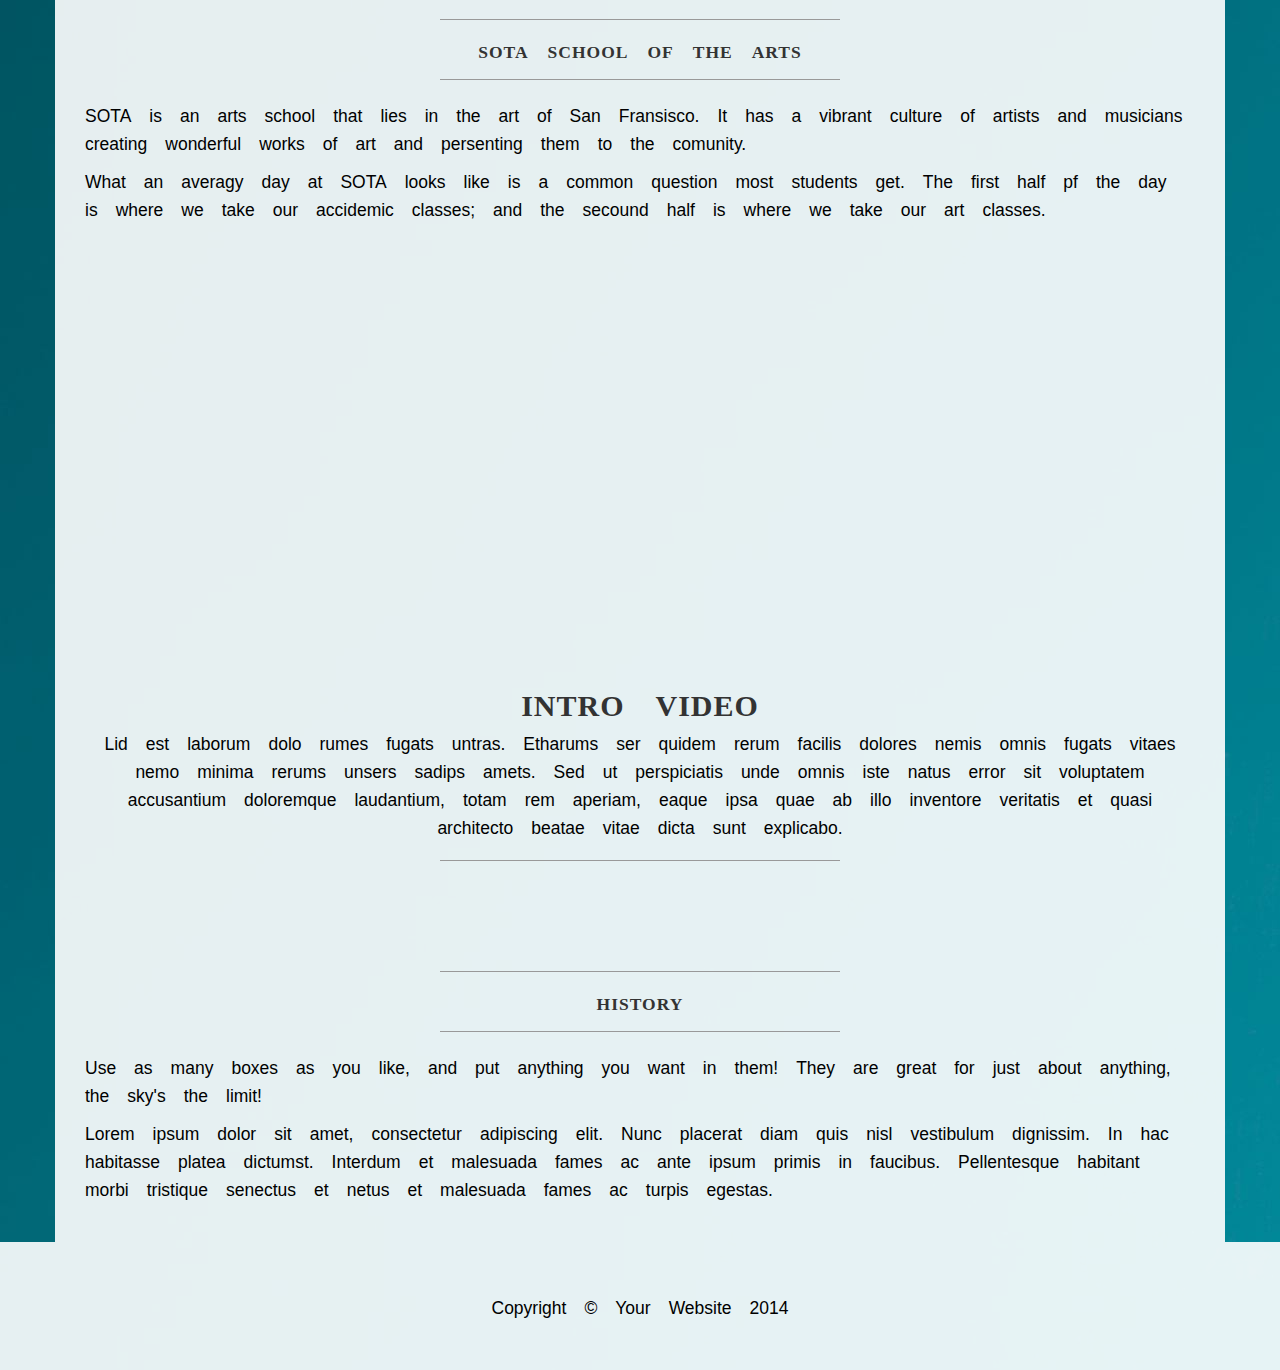
==== commit e46a522f: "Commit 6, geting better?" ====
--- a/index.html
+++ b/index.html
@@ -9,7 +9,7 @@
     <meta name="description" content="">
     <meta name="author" content="">
 
-    <title>SOTA Robotics</title>
+    <title>SOTA ROBOTICS</title>
 
     <!-- Bootstrap Core CSS -->
     <link href="css/bootstrap.min.css" rel="stylesheet">
@@ -142,8 +142,9 @@
                         <strong>Robots</strong>
                     </h2>
                     <hr>
-                    <p>Use as many boxes as you like, and put anything you want in them! They are great for just about anything, the sky's the limit!</p>
-                    <p>Lorem ipsum dolor sit amet, consectetur adipiscing elit. Nunc placerat diam quis nisl vestibulum dignissim. In hac habitasse platea dictumst. Interdum et malesuada fames ac ante ipsum primis in faucibus. Pellentesque habitant morbi tristique senectus et netus et malesuada fames ac turpis egestas.</p>
+                    <p>We are a high school robotics team with students from Ruth Asawa School of the Arts located in San Francisco, California
+                    </p>
+                    <p>Team 5700, SOTA Cyberdragons gives artistic students an alternative opportunity to pursue an interest in science, technology, engineering, and math. This is made possible by our generous sponsors and dedicated mentors.</p>
                 </div>
             </div>
         </div>
@@ -153,11 +154,11 @@
                 <div class="col-lg-12">
                     <hr>
                     <h2 class="intro-text text-center">
-                        <strong>SOTA the arts school</strong>
-                    </h2>
-                    <hr>
-                    <p>Use as many boxes as you like, and put anything you want in them! They are great for just about anything, the sky's the limit!</p>
-                    <p>Lorem ipsum dolor sit amet, consectetur adipiscing elit. Nunc placerat diam quis nisl vestibulum dignissim. In hac habitasse platea dictumst. Interdum et malesuada fames ac ante ipsum primis in faucibus. Pellentesque habitant morbi tristique senectus et netus et malesuada fames ac turpis egestas.</p>
+                        <strong>SOTA School Of The Arts</strong>
+                    </h2>
+                    <hr>
+                    <p>SOTA is an arts school that lies in the art of San Fransisco. It has a vibrant culture of artists and musicians creating wonderful works of art and persenting them to the comunity. </p>
+                    <p>What an averagy day at SOTA looks like is a common question most students get. The first half pf the day is where we take our accidemic classes; and the secound half is where we take our art classes. <p>
                 </div>
             </div>
         </div>
@@ -165,7 +166,7 @@
         <div class="row">
             <div class="box">
                 <div class="col-lg-12 text-center">
-                    <iframe width="854" height="480" src="https://www.youtube.com/embed/XWqP3uFeNRc" frameborder="0" allowfullscreen></iframe>
+                    <iframe width="640" height="360" src="https://www.youtube.com/embed/vz3oaxlYnSM" frameborder="0" allowfullscreen></iframe>
                     <h2>intro video
                         <br>
                         <small></small>
--- a/css/business-casual.css
+++ b/css/business-casual.css
@@ -80,6 +80,7 @@
 .box {
     margin-bottom: 20px;
     padding: 30px 15px;
+    padding-top: 40px;
     background: #fff;
     background: rgba(255,255,255,0.9);
     /*background-color: #66ccff;*/
